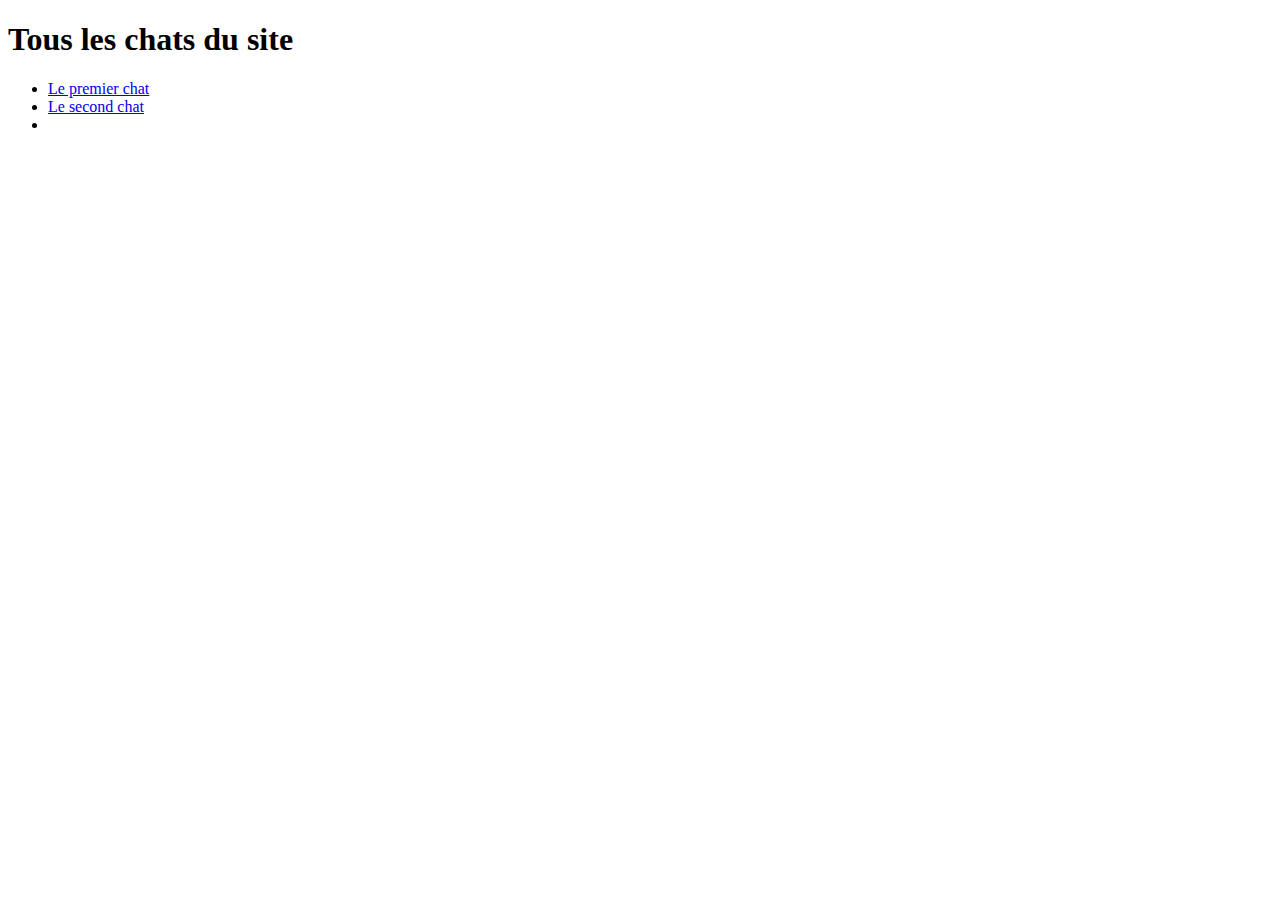
==== cats/index.html @ 29573aff "arborescence de fichiers chats (Dossier courant, index du dossier, dossier parent et racine du site)" ====
<!DOCTYPE html>
<html lang="en">
<head>
    <meta charset="UTF-8">
    <meta name="viewport" content="width=device-width, initial-scale=1.0">
    <title>Document</title>
</head>
<body>
    <h1>Tous les chats du site</h1>
        <ul>
            <li><a href="chat-1.html">Le premier chat</a></li>
            <li><a href="chat-2.html">Le second chat</a></li>
            <li><a href="index.html"></a></li>
        </ul>

</body>
</html>
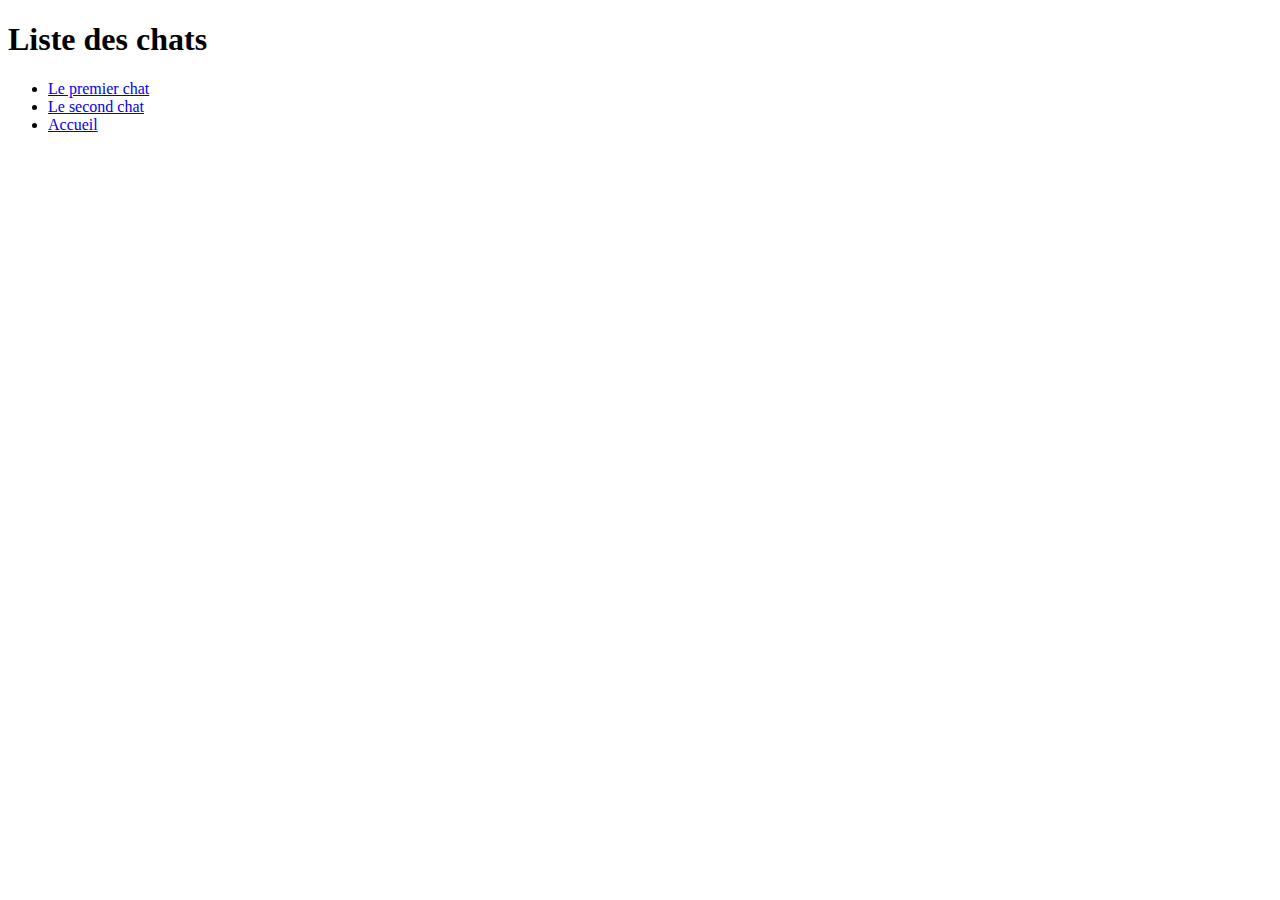
==== commit 6e9f4160: "Création de liens interne" ====
--- a/cats/index.html
+++ b/cats/index.html
@@ -6,12 +6,11 @@
     <title>Document</title>
 </head>
 <body>
-    <h1>Tous les chats du site</h1>
+    <h1>Liste des chats</h1>
         <ul>
             <li><a href="chat-1.html">Le premier chat</a></li>
             <li><a href="chat-2.html">Le second chat</a></li>
-            <li><a href="index.html"></a></li>
+            <li><a href="index.html">Accueil</a></li>
         </ul>
-
 </body>
 </html>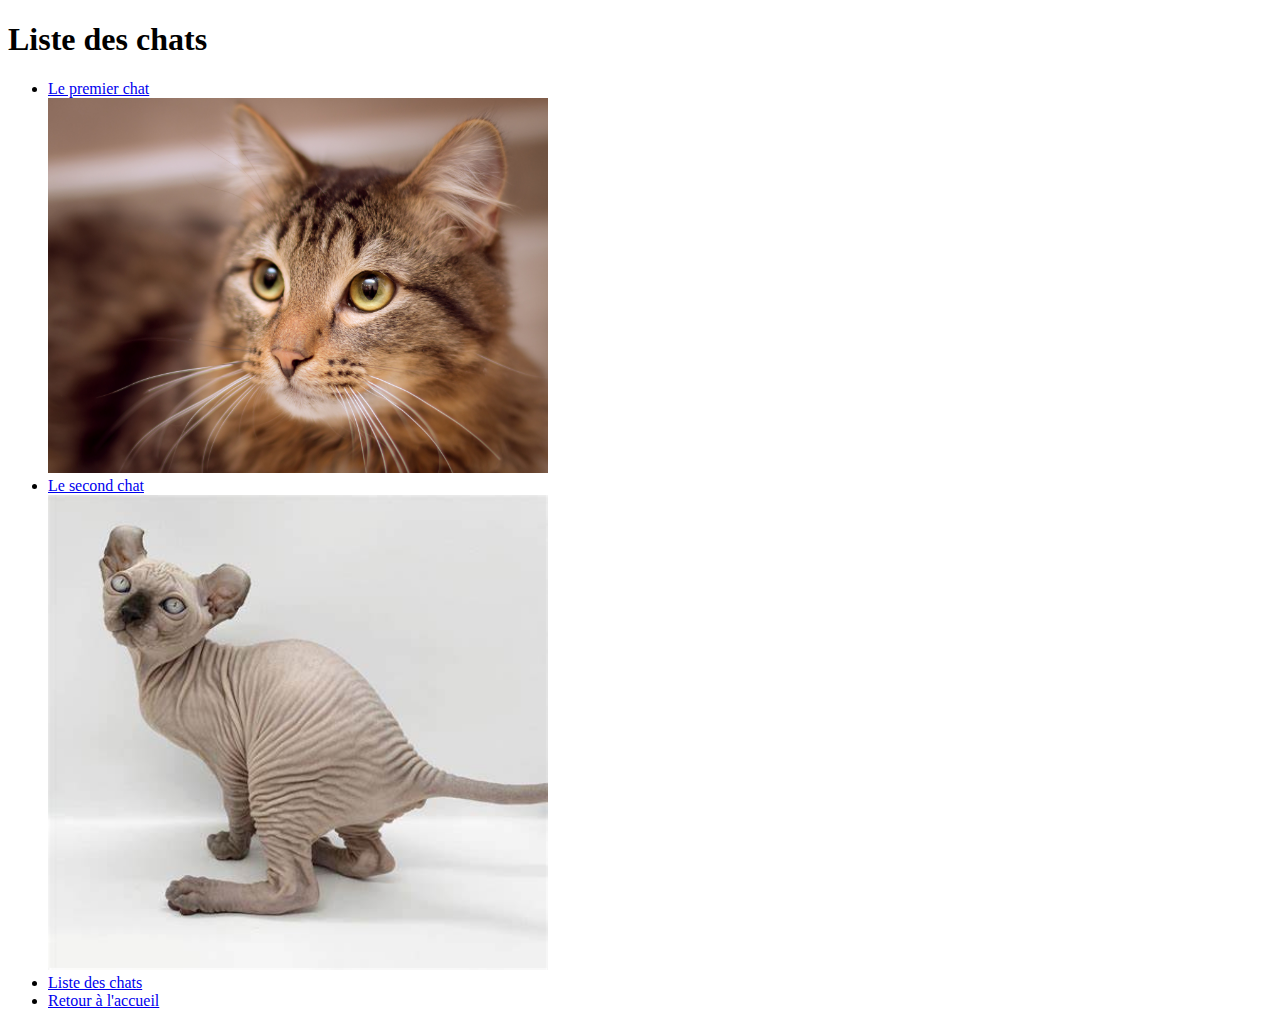
==== commit e9907fc6: "classe de la page "liste des chats"" ====
--- a/cats/index.html
+++ b/cats/index.html
@@ -1,16 +1,33 @@
 <!DOCTYPE html>
 <html lang="en">
-<head>
-    <meta charset="UTF-8">
-    <meta name="viewport" content="width=device-width, initial-scale=1.0">
+  <head>
+    <meta charset="UTF-8" />
+    <meta name="viewport" content="width=device-width, initial-scale=1.0" />
     <title>Document</title>
-</head>
-<body>
-    <h1>Liste des chats</h1>
-        <ul>
-            <li><a href="chat-1.html">Le premier chat</a></li>
-            <li><a href="chat-2.html">Le second chat</a></li>
-            <li><a href="index.html">Accueil</a></li>
-        </ul>
-</body>
-</html>+  </head>
+  <body class="page">
+    <h1 class="page__title">Liste des chats</h1>
+    <ul class="page__liste">
+      <li class="page__liste-icons">
+        <a href="chat-1.html">Le premier chat</a>
+      </li>
+      <img
+        src="/public/img/cats/comprendre-le-langage-des-chats.jpg"
+        alt="chat 1"
+        width="500"
+      />
+      <li class="page__liste-icons">
+        <a href="chat-2.html">Le second chat</a>
+      </li>
+      <img
+        src="/public/img/cats/chats-sans-poils-Elf-1.jpg"
+        alt="chat sans poil"
+        width="500"
+      />
+      <li class="page__liste-icons">
+        <a href="index.html">Liste des chats</a>
+      </li>
+      <li><a href="/">Retour à l'accueil</a></li>
+    </ul>
+  </body>
+</html>
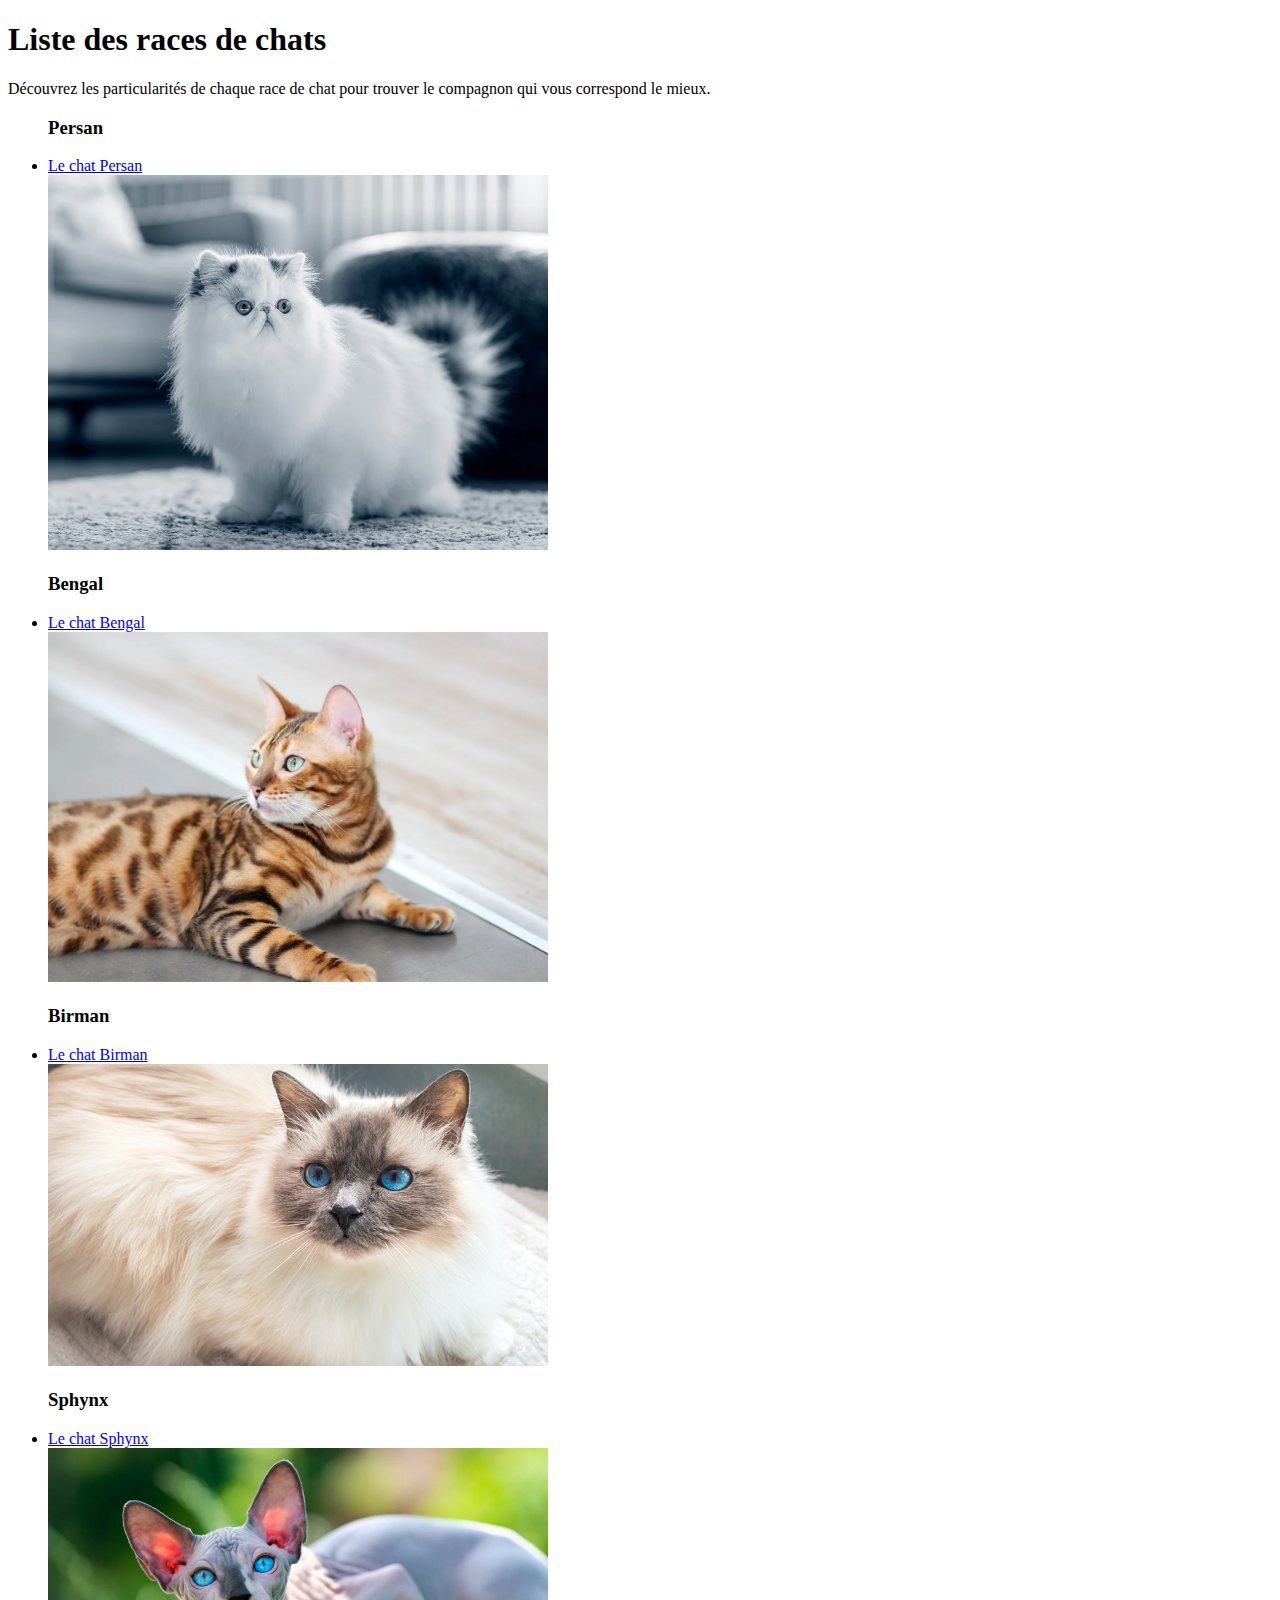
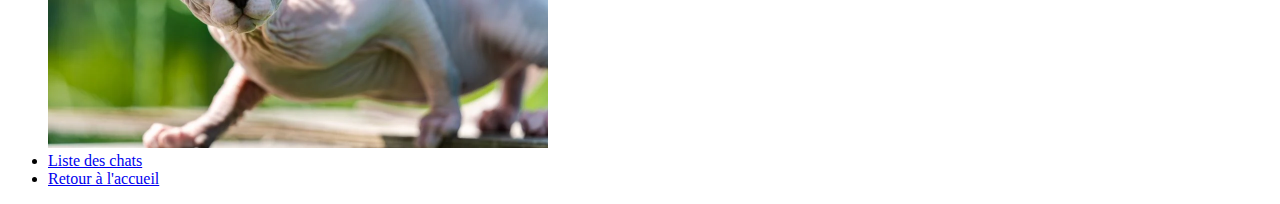
==== commit aa7f05d8: "Page liste des chats html" ====
--- a/cats/index.html
+++ b/cats/index.html
@@ -6,28 +6,59 @@
     <title>Document</title>
   </head>
   <body class="page">
-    <h1 class="page__title">Liste des chats</h1>
-    <ul class="page__liste">
-      <li class="page__liste-icons">
-        <a href="chat-1.html">Le premier chat</a>
-      </li>
-      <img
-        src="/public/img/cats/comprendre-le-langage-des-chats.jpg"
-        alt="chat 1"
-        width="500"
-      />
-      <li class="page__liste-icons">
-        <a href="chat-2.html">Le second chat</a>
-      </li>
-      <img
-        src="/public/img/cats/chats-sans-poils-Elf-1.jpg"
-        alt="chat sans poil"
-        width="500"
-      />
-      <li class="page__liste-icons">
-        <a href="index.html">Liste des chats</a>
-      </li>
-      <li><a href="/">Retour à l'accueil</a></li>
-    </ul>
+    <h1 class="page__title">Liste des races de chats</h1>
+    <p>Découvrez les particularités de chaque race de chat pour trouver le compagnon qui vous correspond le mieux.</p>
+    <section>
+      <ul class="page__liste">
+        <div>
+          <h3>Persan</h3>
+          <li class="page__liste-icons">
+            <a href="chat-1.html">Le chat Persan</a>
+          </li>
+          <img
+            src="/public/img/cats/chat persan.avif"
+            alt="chat persan"
+            width="500"
+          />
+        </div>
+        <div>
+          <h3>Bengal</h3>
+          <li class="page__liste-icons">
+            <a href="chat-2.html">Le chat Bengal</a>
+          </li>
+          <img
+            src="/public/img/cats/chat-bengal.webp"
+            alt="chat bengal"
+            width="500"
+          />
+        </div>
+        <div>
+          <h3>Birman</h3>
+          <li class="page__liste-icons">
+            <a href="chat-1.html">Le chat Birman</a>
+          </li>
+          <img
+            src="/public/img/cats/chat-birmanie.webp"
+            alt="chat birmanie"
+            width="500"
+          />
+        </div>
+        <div>
+          <h3>Sphynx</h3>
+          <li class="page__liste-icons">
+            <a href="chat-2.html">Le chat Sphynx</a>
+          </li>
+          <img
+            src="/public/img/cats/chat-sphinx.webp"
+            alt="chat sphynx"
+            width="500"
+          />
+        </div>
+        <li class="page__liste-icons">
+          <a href="index.html">Liste des chats</a>
+        </li>
+        <li><a href="/">Retour à l'accueil</a></li>
+      </ul>
+    </section>
   </body>
 </html>
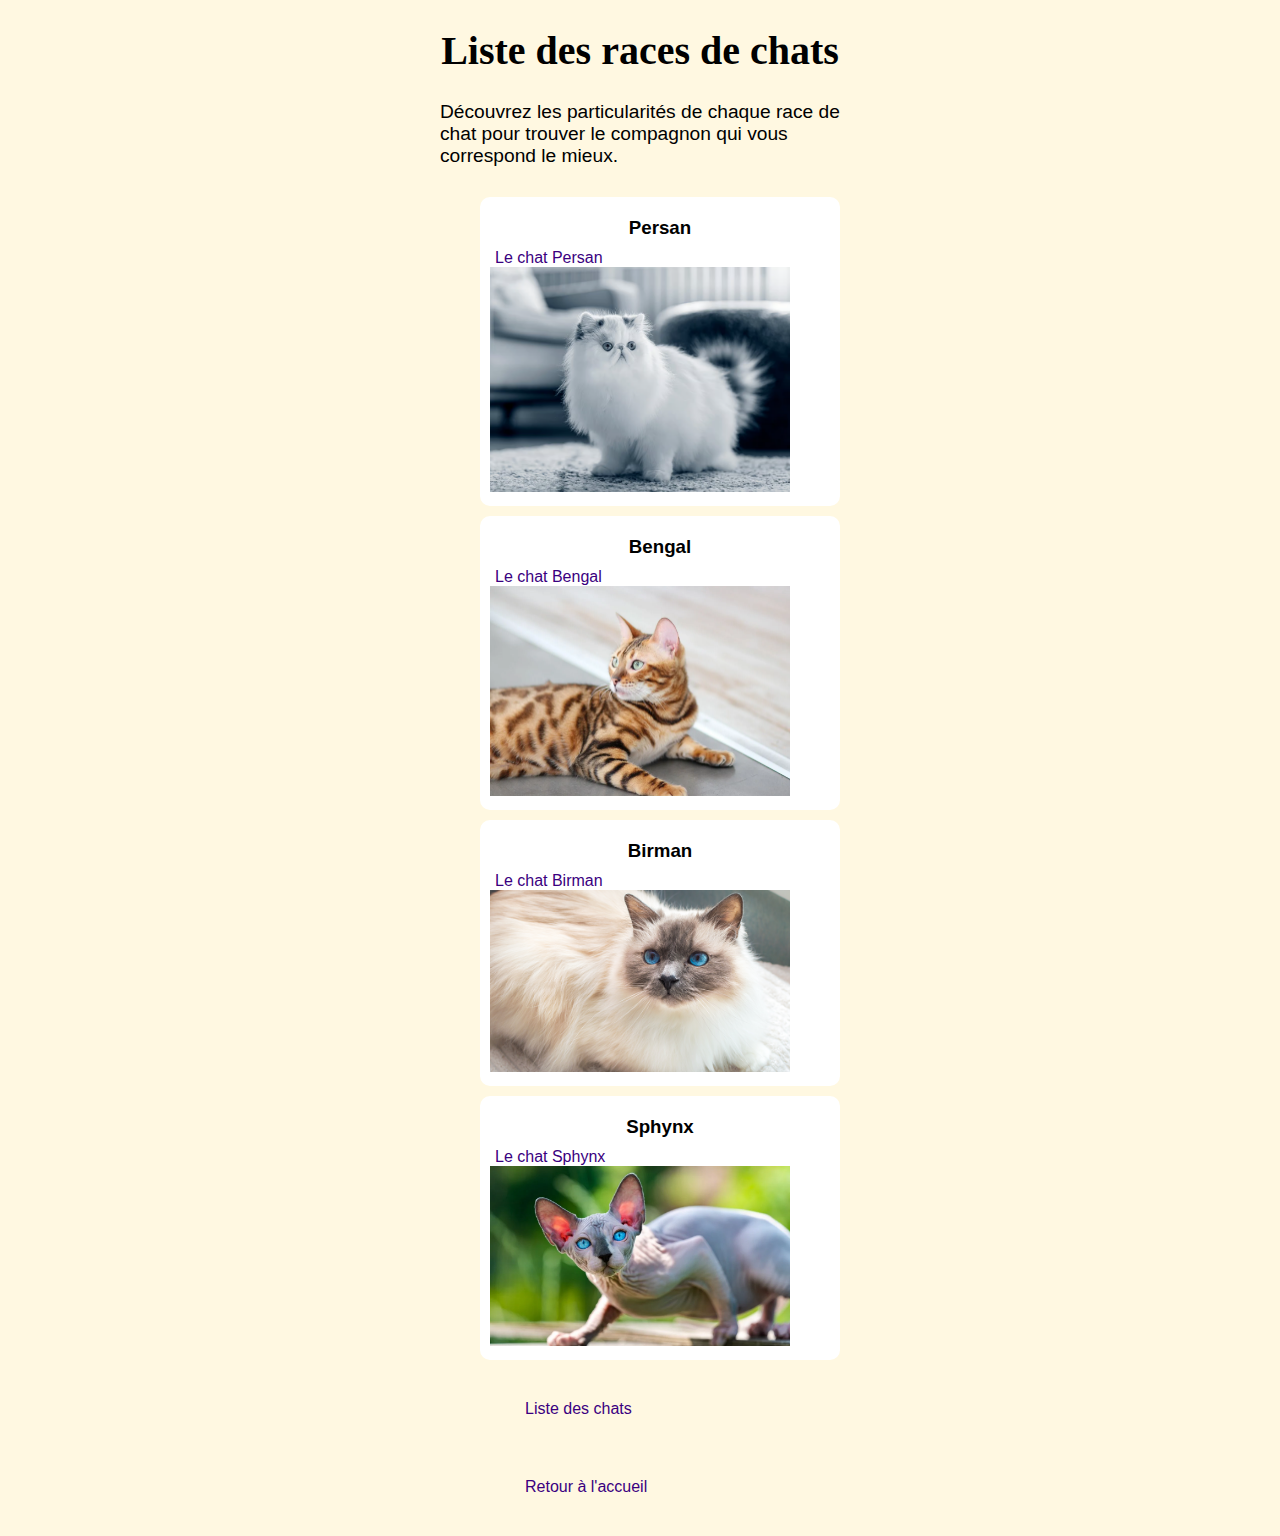
==== commit 105d961a: "Page liste des races de chats CSS" ====
--- a/cats/index.html
+++ b/cats/index.html
@@ -4,60 +4,58 @@
     <meta charset="UTF-8" />
     <meta name="viewport" content="width=device-width, initial-scale=1.0" />
     <title>Document</title>
+    <link rel="stylesheet" href="/src/css/components/menu.css" />
+
   </head>
   <body class="page">
     <h1 class="page__title">Liste des races de chats</h1>
-    <p>Découvrez les particularités de chaque race de chat pour trouver le compagnon qui vous correspond le mieux.</p>
-    <section>
-      <ul class="page__liste">
-        <div>
-          <h3>Persan</h3>
-          <li class="page__liste-icons">
-            <a href="chat-1.html">Le chat Persan</a>
-          </li>
+    <p class="page__description">Découvrez les particularités de chaque race de chat pour trouver le compagnon qui vous correspond le mieux.</p>
+    <section class="section">
+      <ul >
+        <li class="section__item">
+          <h3 class="section__title">Persan</h3>
+          <a class="section__link" href="chat-1.html">Le chat Persan</a>
           <img
             src="/public/img/cats/chat persan.avif"
             alt="chat persan"
-            width="500"
+            width="300"
           />
-        </div>
-        <div>
-          <h3>Bengal</h3>
-          <li class="page__liste-icons">
-            <a href="chat-2.html">Le chat Bengal</a>
-          </li>
+        </li>
+        <li class="section__item">
+          <h3 class="section__title">Bengal</h3>
+          <a class="section__link" href="chat-2.html">Le chat Bengal</a>
           <img
+            class="section__image"
             src="/public/img/cats/chat-bengal.webp"
             alt="chat bengal"
-            width="500"
+            width="300"
           />
-        </div>
-        <div>
-          <h3>Birman</h3>
-          <li class="page__liste-icons">
-            <a href="chat-1.html">Le chat Birman</a>
-          </li>
+        </li>
+        <li class="section__item">
+          <h3 class="section__title">Birman</h3>
+          <a class="section__link" href="chat-3.html">Le chat Birman</a>
           <img
             src="/public/img/cats/chat-birmanie.webp"
             alt="chat birmanie"
-            width="500"
+            width="300"
           />
-        </div>
-        <div>
-          <h3>Sphynx</h3>
-          <li class="page__liste-icons">
-            <a href="chat-2.html">Le chat Sphynx</a>
-          </li>
+        </li>
+        <li class="section__item">
+          <h3 class="section__title">Sphynx</h3>
+          <a class="section__link" href="chat-4.html">Le chat Sphynx</a>
           <img
+            class="section__image"
             src="/public/img/cats/chat-sphinx.webp"
             alt="chat sphynx"
-            width="500"
+            width="300"
           />
-        </div>
-        <li class="page__liste-icons">
-          <a href="index.html">Liste des chats</a>
         </li>
-        <li><a href="/">Retour à l'accueil</a></li>
+        <li class="page__item page__item--list">
+          <a class="section__link" href="index.html">Liste des chats</a>
+        </li>
+        <li class="page__item page__item--list">
+          <a class="section__link" href="/">Retour à l'accueil</a>
+        </li>
       </ul>
     </section>
   </body>
--- a/src/css/components/menu.css
+++ b/src/css/components/menu.css
@@ -0,0 +1,250 @@
+/* Pour construire le menu en mobile : 
+On construit le menu tel qu'il sera une fois ouvert.
+On ajoute les propriétés "visibility: hidden" et "opacity: 0" pour masquer le menu. */
+.menu {
+  position: fixed; /* Fixe le menu en position, il ne défilera pas avec la page : https://developer.mozilla.org/fr/docs/Web/CSS/position#fixed */
+  background-color: white; /* Définit la couleur de fond du menu en blanc : https://developer.mozilla.org/fr/docs/Web/CSS/background-color */
+  display: flex; /* Utilise Flexbox pour la mise en page des éléments enfants : https://developer.mozilla.org/fr/docs/Web/CSS/display-inside#flex */
+  top: 0; /* Positionne le menu en haut de la page : https://developer.mozilla.org/fr/docs/Web/CSS/top */
+  bottom: 0; /* Étend le menu jusqu'en bas de la page */
+  left: 0; /* Positionne le menu à gauche de la page */
+  right: 0; /* Étend le menu jusqu'à droite de la page */
+  transition: margin-right 0.4s;; /* Définit une transition de 0.4 secondes pour toutes les propriétés, avec un effet d'accélération et de décélération : https://developer.mozilla.org/fr/docs/Web/CSS/transition */
+  opacity: 0; /* Rend le menu complètement transparent : https://developer.mozilla.org/fr/docs/Web/CSS/opacity */
+  visibility: hidden; /* Cache le menu en le rendant invisible : https://developer.mozilla.org/fr/docs/Web/CSS/visibility#hidden  */
+}
+/* On se sert de Javascript pour gérer l'ouverture et la fermeture du menu avec l'attribut "aria-hidden" */
+.menu[aria-hidden="false"] {
+  visibility: visible; /* Rend le menu visible */
+  opacity: 1; /* Rend le menu complètement opaque */
+}
+
+/* On ajoute une classe sur le body pour empêcher le scroll lorsque le menu est ouvert */
+.noscroll {
+  overflow: hidden; /* Empêche le défilement de la page */
+}
+
+/* Mise en forme du bouton de menu "Hamburger" */
+.menu-btn {
+  position: relative; /* Positionne le bouton par rapport à son conteneur parent */
+  z-index: 3; /* Assure que le bouton est au-dessus des autres éléments */
+  width: 30px; /* Définit la largeur du bouton à 30px */
+  transition: all 0.4s ease-in-out; /* Ajoute une transition de 0.4 secondes pour toutes les propriétés, avec un effet d'accélération et de décélération */
+}
+
+/*
+  "aria-expanded" géré par JavaScript pour l'ouverture et la fermeture.
+ */
+.menu-btn[aria-expanded="true"] {
+  transform: rotate(
+    90deg
+  ); /* Fait pivoter le bouton de menu de 90 degrés lorsqu'il est en état "expanded" */
+}
+
+body {
+  font-family: Arial, sans-serif;
+  background-color: #fff8e1;
+  width: 400px;
+  margin: 0 auto;
+  overflow-x: hidden;
+}
+
+.img {
+  width: 100%;
+  height: auto;
+}
+
+/* Pages */
+.page {
+  background-color: #fff8e1;
+}
+
+.page__title {
+  font-size: 40px;
+  text-align: center;
+  font-family: 'Bangers';
+}
+
+.page__item {
+  background-color: #f9f9f9;
+  padding: 20px;
+  margin: 20px;
+  border-radius: 10px;
+}
+
+.page__item--list {
+  width: 150px;
+  align-items: center;
+  background-color: #fff8e1;
+}
+
+.page__description {
+ font-size: 1.2rem;
+ margin-bottom: 30px;
+}
+
+.cat-details {
+  margin: 30px;
+  background-color: white;
+  padding: 20px;
+}
+
+.cat-details__list {
+  list-style: none;
+  padding: 0;
+}
+
+.cat-details__item {
+  margin-bottom: 20px;
+}
+
+.cat-details__image {
+  align-items: center;
+  max-width: 100%;
+  height: auto;
+}
+
+.cat-details__title {
+  font-size: 1.5rem;
+  font-weight: bold;
+}
+
+.cat-details__text {
+  font-size: 1rem;
+}
+
+.cat-details__link a {
+  text-decoration: none;
+  color: #ffffff;
+  font-size: 1rem;
+  padding: 10px 20px;
+  background-color: #4c93af;
+  border: none;
+  border-radius: 5px;
+  cursor: pointer;
+}
+.cat-details__link:hover {
+  text-decoration: underline;
+  color: #ffffff;
+}
+
+.footer {
+  background-color: #434040;
+  color: white;
+  padding: 10px 0;
+}
+
+.footer__list {
+  list-style: none;
+  padding: 0;
+  text-align: center;
+}
+
+.footer__item {
+  margin: 5px;
+}
+
+.footer__link {
+  color: white;
+  text-decoration: none;
+  font-size: 0.9rem;
+}
+
+.footer__link:hover {
+  text-decoration: underline;
+}
+
+/* accueil */
+.header {
+  display: flex;
+  align-items: center;
+  padding: 10px 20px;
+  position: relative;
+  background-color: rgb(201, 247, 248);
+  border-radius: 10px;
+ 
+}
+
+.header__title {
+  font-family: 'Bangers';
+  text-align: center;
+}
+
+.header__menu-btn {
+  background-color: transparent;
+  border: none;
+  cursor: pointer;
+  display: flex;
+  margin-left: 50px;
+}
+
+.header__menu {
+  background-color: white;
+  padding: 10px;
+  border-radius: 5px;
+  bottom: auto;
+}
+
+.menu__list {
+  list-style: none;
+}
+
+.menu__item {
+  margin-bottom: 20px;
+  display: block;
+}
+
+.menu__link {
+  text-decoration: none;
+  color: rgb(58, 0, 128);
+  border-radius: 5px;
+  padding: 5px;
+  background-color: transparent;
+}
+
+.menu__link:hover {
+  background-color: rgb(0, 3, 4);
+  color: #ffffff;
+}
+.subtitle {
+  margin-top: -10px;
+}
+
+.main {
+  padding: 40px;
+}
+
+.section__item {
+  background-color: rgb(255, 255, 255);
+  padding: 10px;
+  border-radius: 10px;
+  margin-top: 10px;
+}
+
+.section__title {
+  align-items: center;
+  margin: 10px;
+  text-align: center;
+  
+}
+
+.section__link {
+  text-decoration: none;
+  padding: 5px;
+  background-color: transparent;
+  border-radius: 5px;
+  cursor: pointer;
+  color: rgb(58, 0, 128)
+}
+
+
+li::marker {
+  content: none;
+  /* Supprime le marqueur */
+}
+
+.section__link:hover {
+  color: rgb(255, 255, 255);
+  background-color: black;
+}
+
